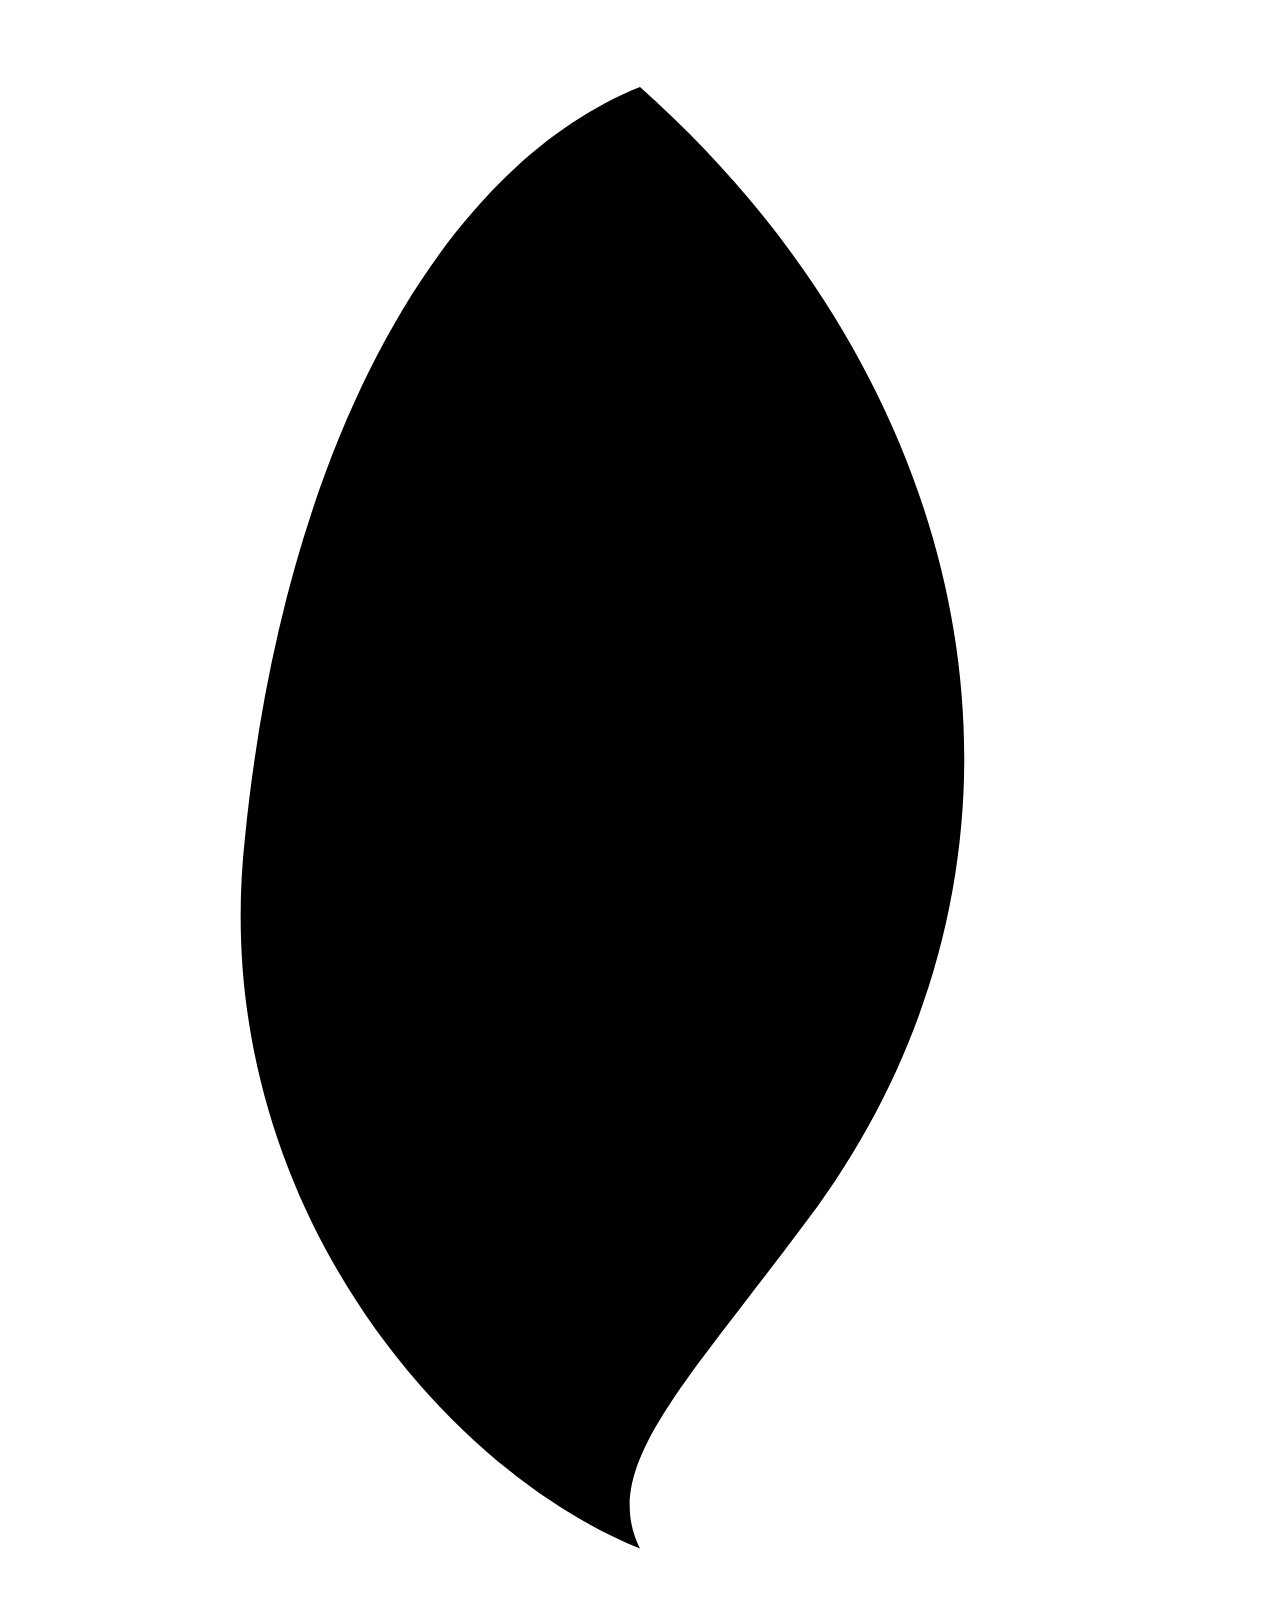
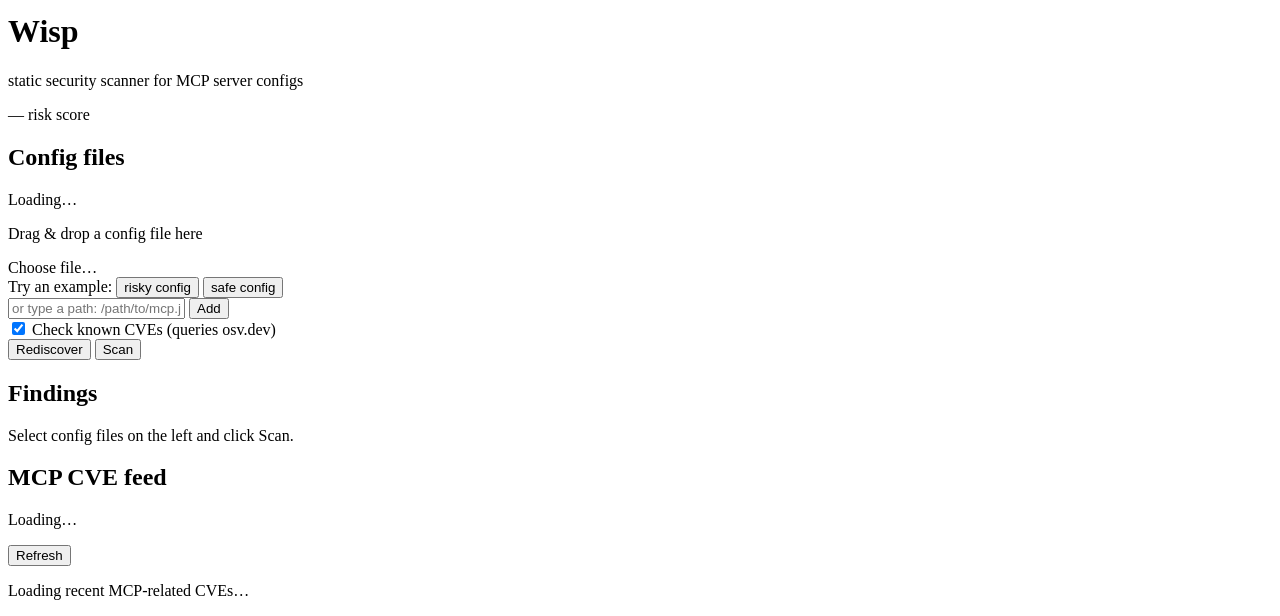
==== src/wisp/static/index.html @ 041196d1 "Rename project to Wisp Renames the package/CLI/repo from mcp-sentinel to Wisp (the name and mascot a" ====
<!doctype html>
<html lang="en">
<head>
<meta charset="utf-8">
<meta name="viewport" content="width=device-width, initial-scale=1">
<title>Wisp &mdash; MCP config scanner</title>
<link rel="icon" href="data:image/svg+xml,%3Csvg xmlns='http://www.w3.org/2000/svg' viewBox='0 0 100 100'%3E%3Ctext y='.9em' font-size='90'%3E%E2%9C%A8%3C/text%3E%3C/svg%3E">
<link rel="stylesheet" href="/static/style.css">
</head>
<body>
<header>
  <div class="brand">
    <div class="wisp" id="wisp" aria-hidden="true">
      <span class="wisp-spark s1"></span>
      <span class="wisp-spark s2"></span>
      <span class="wisp-spark s3"></span>
      <div class="wisp-glow"></div>
      <svg class="wisp-body" viewBox="0 0 64 80">
        <path d="M32 4 C 50 20, 54 44, 40 62 C 34 70, 30 74, 32 78 C 22 74, 10 60, 12 42 C 14 22, 22 8, 32 4 Z" />
      </svg>
      <span class="wisp-eye"></span>
    </div>
    <div>
      <h1>Wisp</h1>
      <p class="tagline">static security scanner for MCP server configs</p>
    </div>
  </div>
  <div id="score-badge" class="score-badge score-unknown">
    <span class="score-value">&mdash;</span>
    <span class="score-label">risk score</span>
  </div>
</header>

<main>
  <aside class="panel">
    <h2>Config files</h2>
    <div id="file-list" class="file-list">
      <p class="muted">Loading&hellip;</p>
    </div>

    <div id="drop-zone" class="drop-zone">
      <p>Drag &amp; drop a config file here</p>
      <label class="file-picker-btn">
        Choose file&hellip;
        <input id="file-input" type="file" accept=".json,application/json" multiple hidden>
      </label>
    </div>

    <div class="example-row">
      <span class="muted small">Try an example:</span>
      <button type="button" class="link-btn" data-example="risky">risky config</button>
      <button type="button" class="link-btn" data-example="safe">safe config</button>
    </div>

    <form id="add-path-form" class="add-path-form">
      <input id="add-path-input" type="text" placeholder="or type a path: /path/to/mcp.json" autocomplete="off">
      <button type="submit">Add</button>
    </form>

    <label class="check-cve-toggle">
      <input type="checkbox" id="check-cve-input" checked>
      Check known CVEs (queries osv.dev)
    </label>

    <div class="actions">
      <button id="rediscover-btn" type="button" class="secondary">Rediscover</button>
      <button id="scan-btn" type="button" class="primary">Scan</button>
    </div>

    <div id="download-actions" class="download-actions" hidden>
      <button id="download-json-btn" type="button" class="secondary small">Download JSON</button>
      <button id="download-html-btn" type="button" class="secondary small">Download HTML</button>
    </div>

    <div id="summary" class="summary"></div>
    <div id="error-banner" class="error-banner" hidden></div>
  </aside>

  <section class="panel results-panel">
    <div class="results-header">
      <h2>Findings</h2>
      <div id="severity-filters" class="severity-filters"></div>
    </div>
    <div id="results" class="results">
      <p class="muted">Select config files on the left and click Scan.</p>
    </div>
  </section>
</main>

<section class="panel cve-feed-panel">
  <div class="results-header">
    <div>
      <h2>MCP CVE feed</h2>
      <p class="tagline" id="cve-feed-meta">Loading&hellip;</p>
    </div>
    <button id="cve-feed-refresh-btn" type="button" class="secondary small">Refresh</button>
  </div>
  <div id="cve-feed-list" class="cve-feed-list">
    <p class="muted">Loading recent MCP-related CVEs&hellip;</p>
  </div>
</section>

<script src="/static/app.js"></script>
</body>
</html>
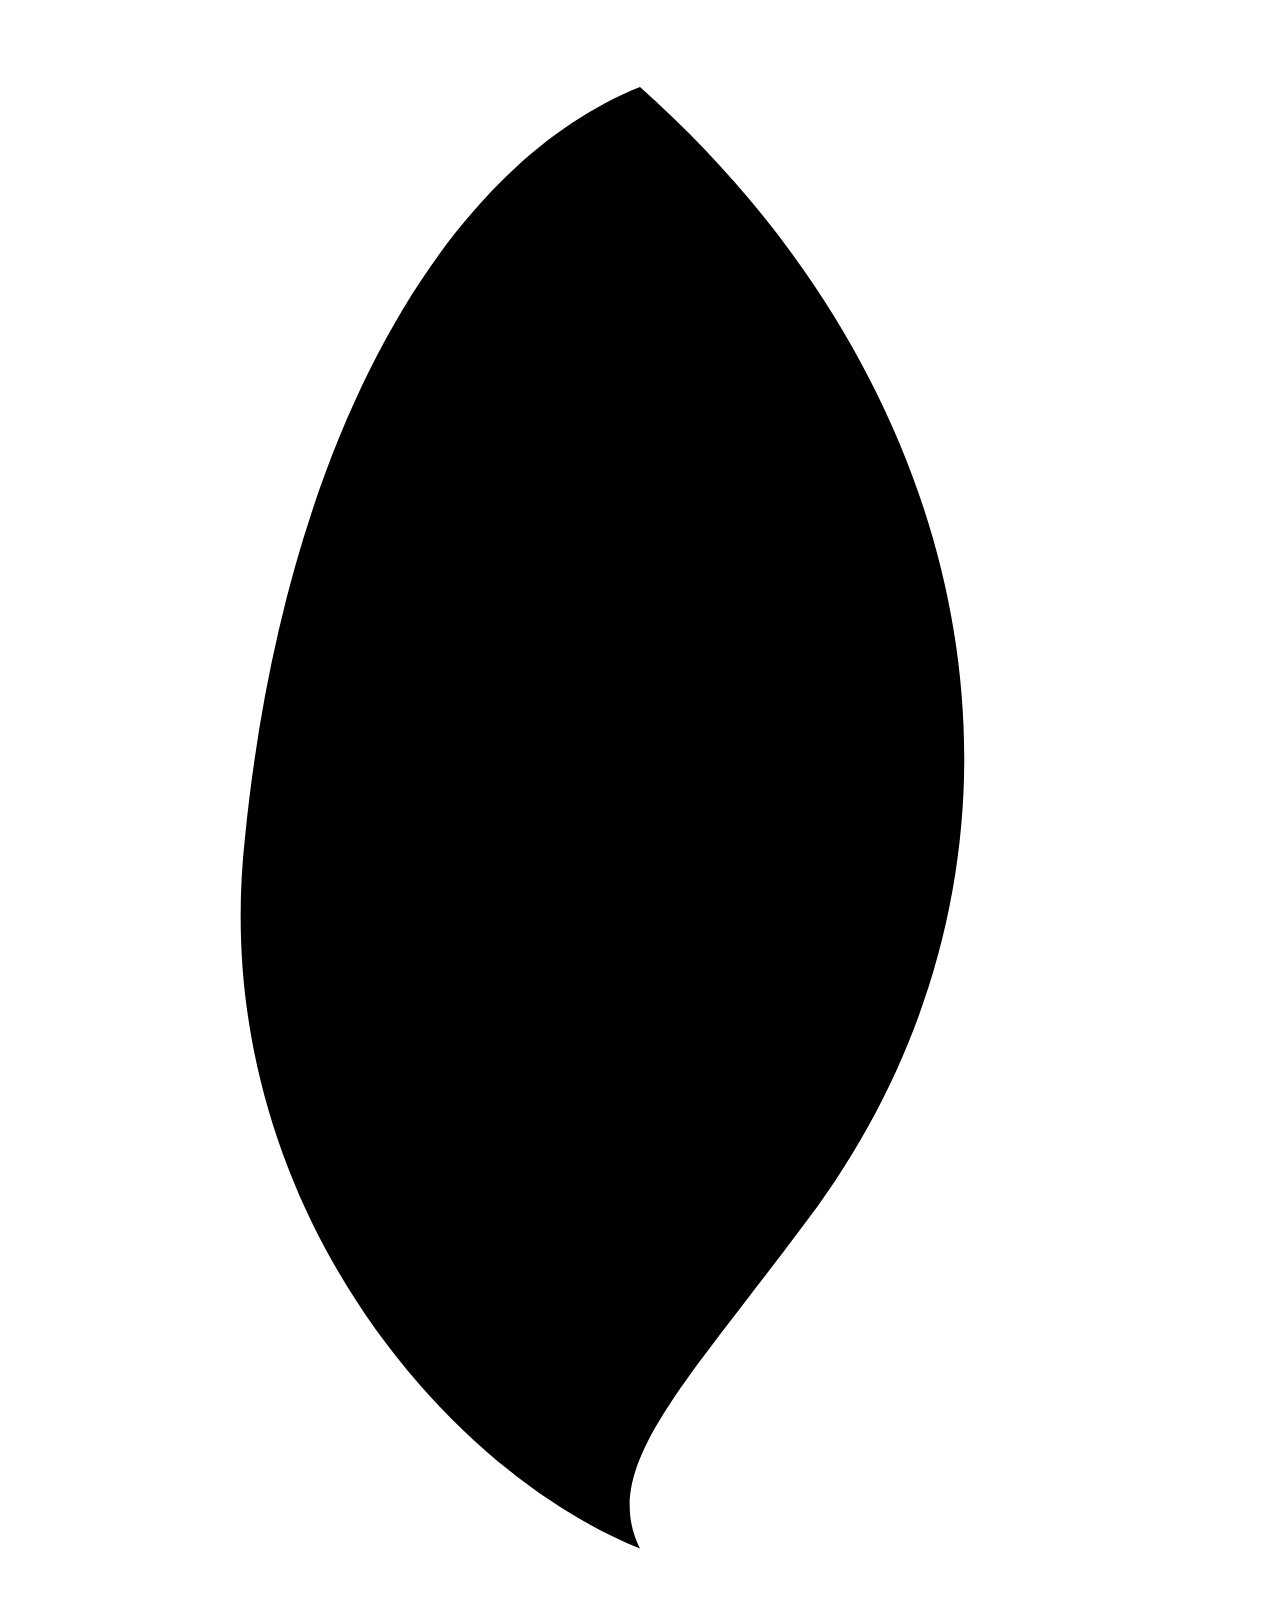
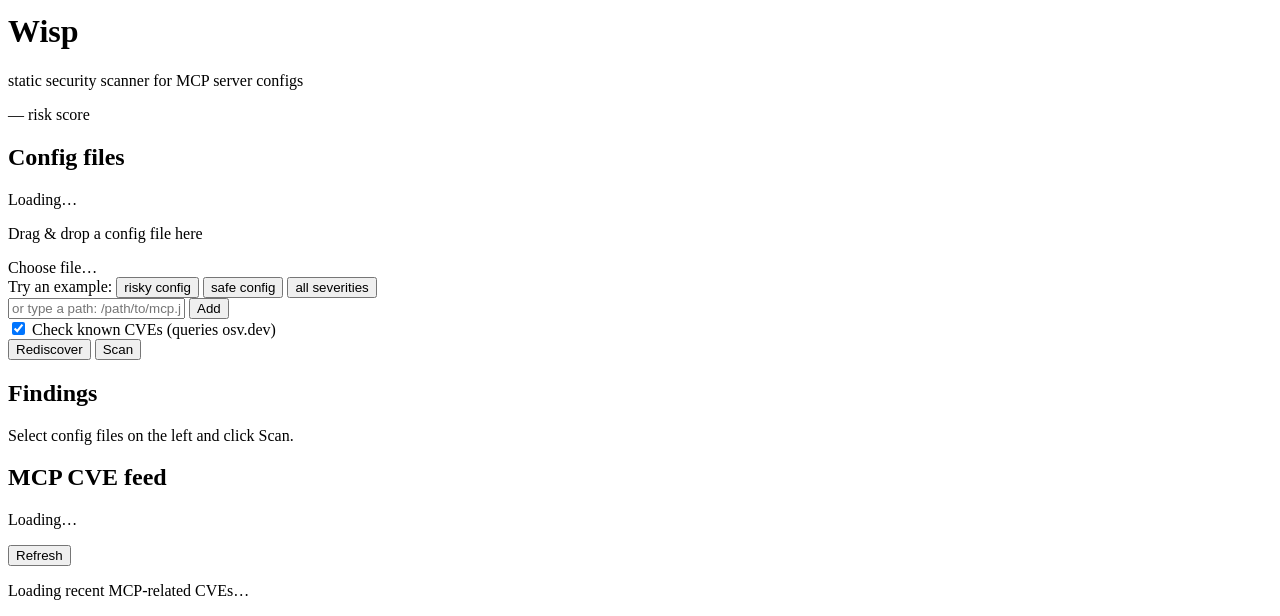
==== commit d4e6d8fa: "Add R011 (info-level) rule and an all-severities demo config R011 flags a credential correctly exter" ====
--- a/src/wisp/static/index.html
+++ b/src/wisp/static/index.html
@@ -50,6 +50,7 @@
       <span class="muted small">Try an example:</span>
       <button type="button" class="link-btn" data-example="risky">risky config</button>
       <button type="button" class="link-btn" data-example="safe">safe config</button>
+      <button type="button" class="link-btn" data-example="demo">all severities</button>
     </div>
 
     <form id="add-path-form" class="add-path-form">
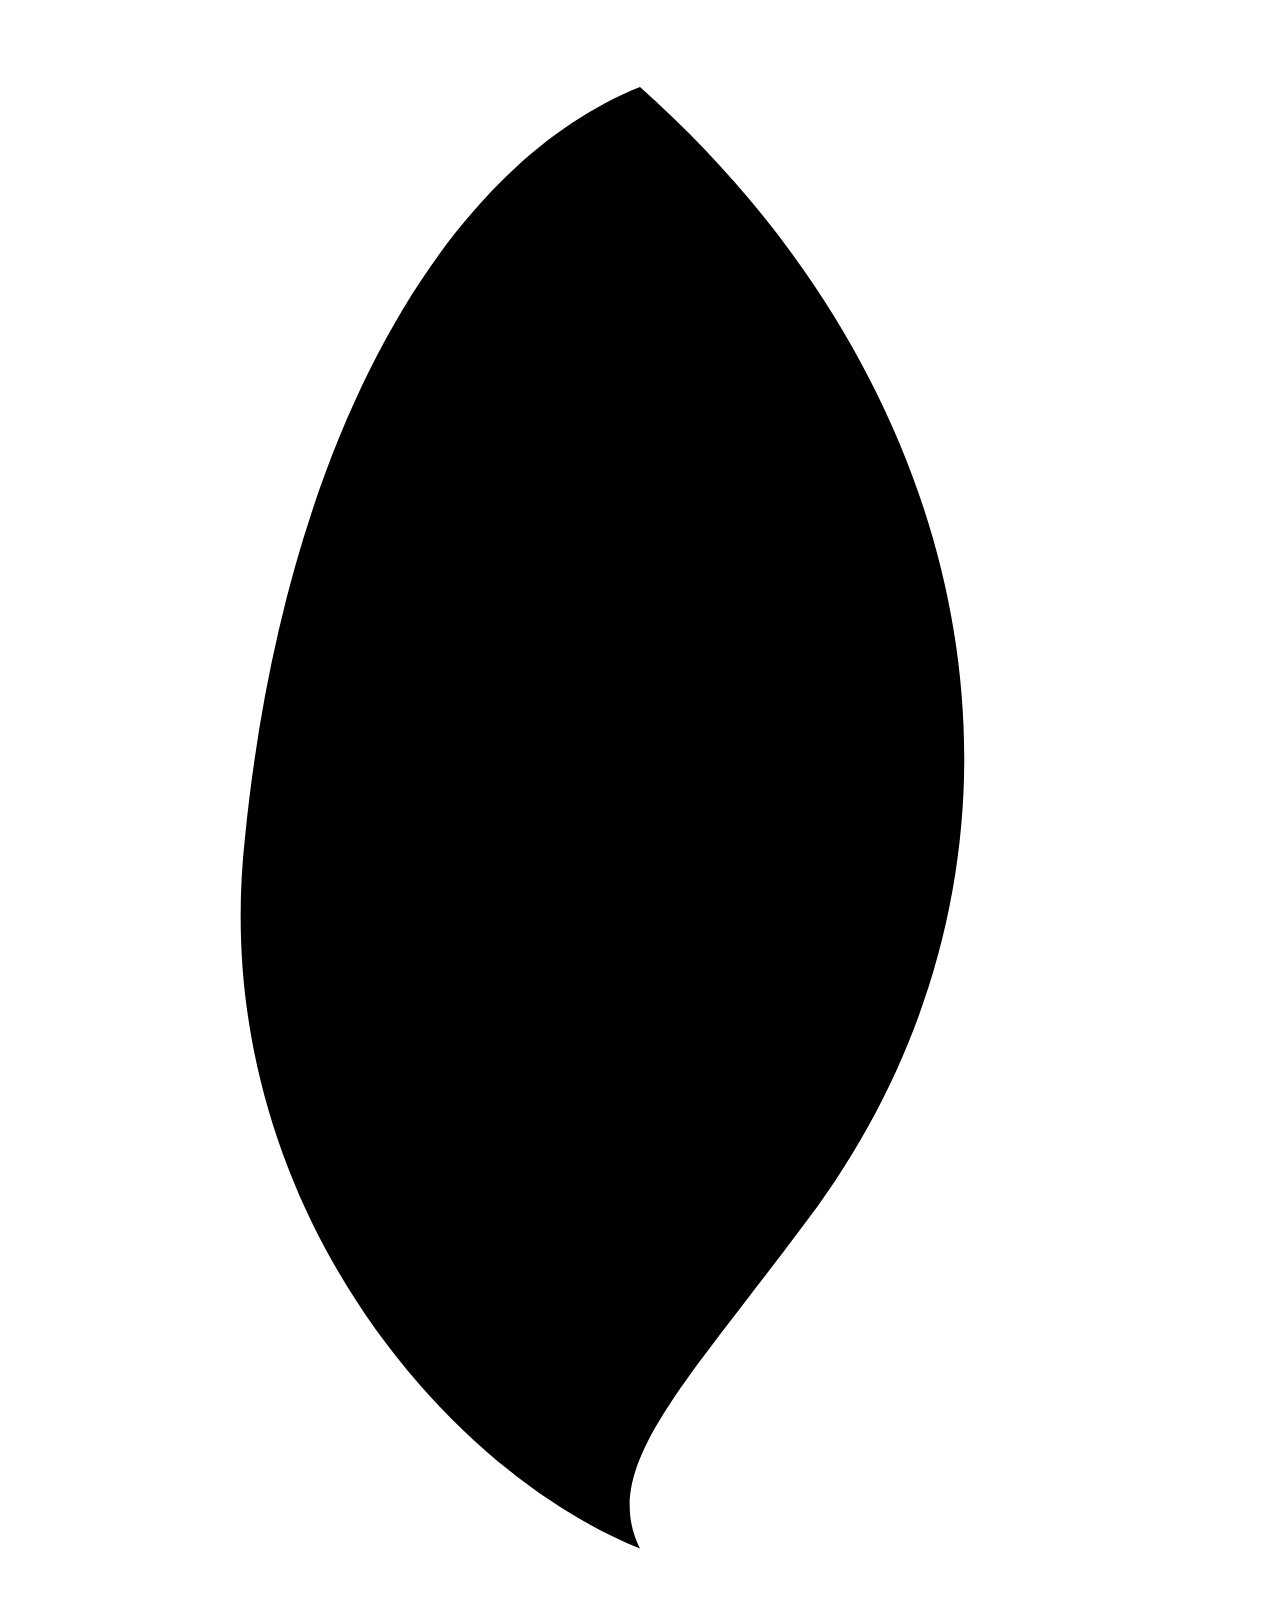
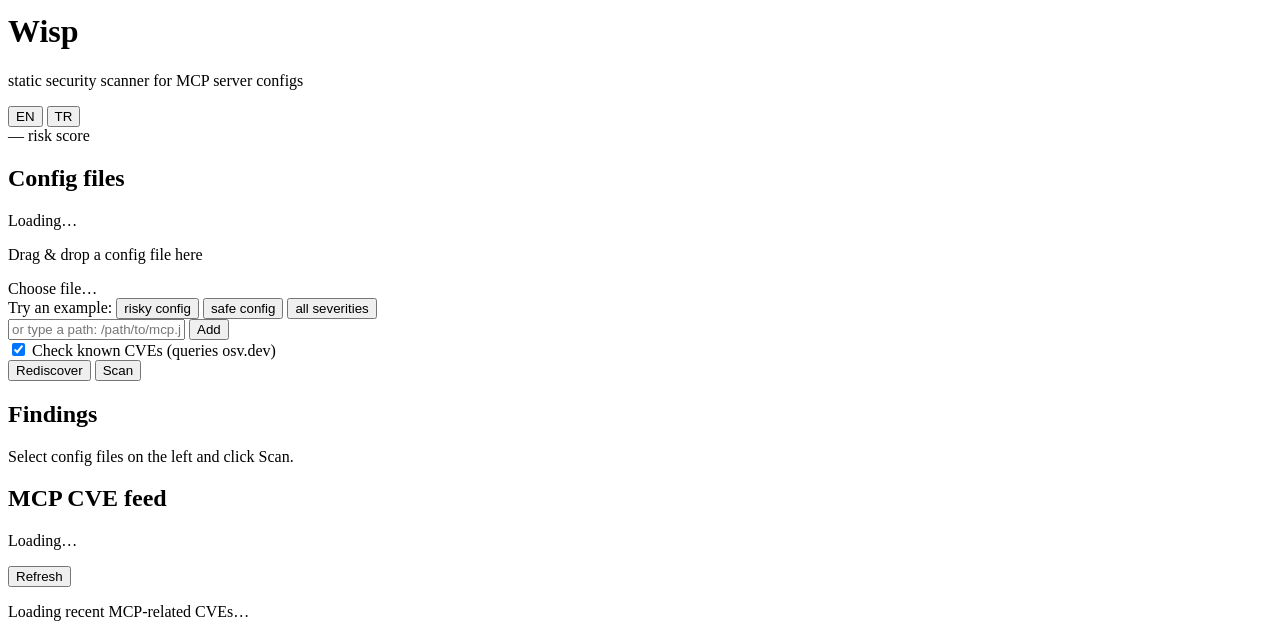
==== commit 6a84de28: "Mask home directory in displayed paths, add EN/TR UI language toggle Privacy: any path under the cur" ====
--- a/src/wisp/static/index.html
+++ b/src/wisp/static/index.html
@@ -1,9 +1,9 @@
 <!doctype html>
-<html lang="en">
+<html lang="en" id="html-root">
 <head>
 <meta charset="utf-8">
 <meta name="viewport" content="width=device-width, initial-scale=1">
-<title>Wisp &mdash; MCP config scanner</title>
+<title id="page-title">Wisp &mdash; MCP config scanner</title>
 <link rel="icon" href="data:image/svg+xml,%3Csvg xmlns='http://www.w3.org/2000/svg' viewBox='0 0 100 100'%3E%3Ctext y='.9em' font-size='90'%3E%E2%9C%A8%3C/text%3E%3C/svg%3E">
 <link rel="stylesheet" href="/static/style.css">
 </head>
@@ -22,55 +22,61 @@
     </div>
     <div>
       <h1>Wisp</h1>
-      <p class="tagline">static security scanner for MCP server configs</p>
+      <p class="tagline" data-i18n="tagline">static security scanner for MCP server configs</p>
     </div>
   </div>
-  <div id="score-badge" class="score-badge score-unknown">
-    <span class="score-value">&mdash;</span>
-    <span class="score-label">risk score</span>
+  <div class="header-right">
+    <div id="lang-toggle" class="lang-toggle">
+      <button type="button" class="lang-btn" data-lang="en">EN</button>
+      <button type="button" class="lang-btn" data-lang="tr">TR</button>
+    </div>
+    <div id="score-badge" class="score-badge score-unknown">
+      <span class="score-value">&mdash;</span>
+      <span class="score-label" data-i18n="scoreLabel">risk score</span>
+    </div>
   </div>
 </header>
 
 <main>
   <aside class="panel">
-    <h2>Config files</h2>
+    <h2 data-i18n="configFilesHeading">Config files</h2>
     <div id="file-list" class="file-list">
-      <p class="muted">Loading&hellip;</p>
+      <p class="muted" data-i18n="loading">Loading&hellip;</p>
     </div>
 
     <div id="drop-zone" class="drop-zone">
-      <p>Drag &amp; drop a config file here</p>
+      <p data-i18n="dropZoneText">Drag &amp; drop a config file here</p>
       <label class="file-picker-btn">
-        Choose file&hellip;
+        <span data-i18n="chooseFile">Choose file&hellip;</span>
         <input id="file-input" type="file" accept=".json,application/json" multiple hidden>
       </label>
     </div>
 
     <div class="example-row">
-      <span class="muted small">Try an example:</span>
-      <button type="button" class="link-btn" data-example="risky">risky config</button>
-      <button type="button" class="link-btn" data-example="safe">safe config</button>
-      <button type="button" class="link-btn" data-example="demo">all severities</button>
+      <span class="muted small" data-i18n="tryExample">Try an example:</span>
+      <button type="button" class="link-btn" data-example="risky" data-i18n="exampleRisky">risky config</button>
+      <button type="button" class="link-btn" data-example="safe" data-i18n="exampleSafe">safe config</button>
+      <button type="button" class="link-btn" data-example="demo" data-i18n="exampleDemo">all severities</button>
     </div>
 
     <form id="add-path-form" class="add-path-form">
-      <input id="add-path-input" type="text" placeholder="or type a path: /path/to/mcp.json" autocomplete="off">
-      <button type="submit">Add</button>
+      <input id="add-path-input" type="text" data-i18n-placeholder="addPathPlaceholder" placeholder="or type a path: /path/to/mcp.json" autocomplete="off">
+      <button type="submit" data-i18n="addBtn">Add</button>
     </form>
 
     <label class="check-cve-toggle">
       <input type="checkbox" id="check-cve-input" checked>
-      Check known CVEs (queries osv.dev)
+      <span data-i18n="checkCveLabel">Check known CVEs (queries osv.dev)</span>
     </label>
 
     <div class="actions">
-      <button id="rediscover-btn" type="button" class="secondary">Rediscover</button>
-      <button id="scan-btn" type="button" class="primary">Scan</button>
+      <button id="rediscover-btn" type="button" class="secondary" data-i18n="rediscoverBtn">Rediscover</button>
+      <button id="scan-btn" type="button" class="primary" data-i18n="scanBtn">Scan</button>
     </div>
 
     <div id="download-actions" class="download-actions" hidden>
-      <button id="download-json-btn" type="button" class="secondary small">Download JSON</button>
-      <button id="download-html-btn" type="button" class="secondary small">Download HTML</button>
+      <button id="download-json-btn" type="button" class="secondary small" data-i18n="downloadJsonBtn">Download JSON</button>
+      <button id="download-html-btn" type="button" class="secondary small" data-i18n="downloadHtmlBtn">Download HTML</button>
     </div>
 
     <div id="summary" class="summary"></div>
@@ -79,11 +85,11 @@
 
   <section class="panel results-panel">
     <div class="results-header">
-      <h2>Findings</h2>
+      <h2 data-i18n="findingsHeading">Findings</h2>
       <div id="severity-filters" class="severity-filters"></div>
     </div>
     <div id="results" class="results">
-      <p class="muted">Select config files on the left and click Scan.</p>
+      <p class="muted" data-i18n="resultsEmpty">Select config files on the left and click Scan.</p>
     </div>
   </section>
 </main>
@@ -91,13 +97,13 @@
 <section class="panel cve-feed-panel">
   <div class="results-header">
     <div>
-      <h2>MCP CVE feed</h2>
-      <p class="tagline" id="cve-feed-meta">Loading&hellip;</p>
+      <h2 data-i18n="cveFeedHeading">MCP CVE feed</h2>
+      <p class="tagline" id="cve-feed-meta" data-i18n="loading">Loading&hellip;</p>
     </div>
-    <button id="cve-feed-refresh-btn" type="button" class="secondary small">Refresh</button>
+    <button id="cve-feed-refresh-btn" type="button" class="secondary small" data-i18n="refreshBtn">Refresh</button>
   </div>
   <div id="cve-feed-list" class="cve-feed-list">
-    <p class="muted">Loading recent MCP-related CVEs&hellip;</p>
+    <p class="muted" data-i18n="cveFeedLoading">Loading recent MCP-related CVEs&hellip;</p>
   </div>
 </section>
 
